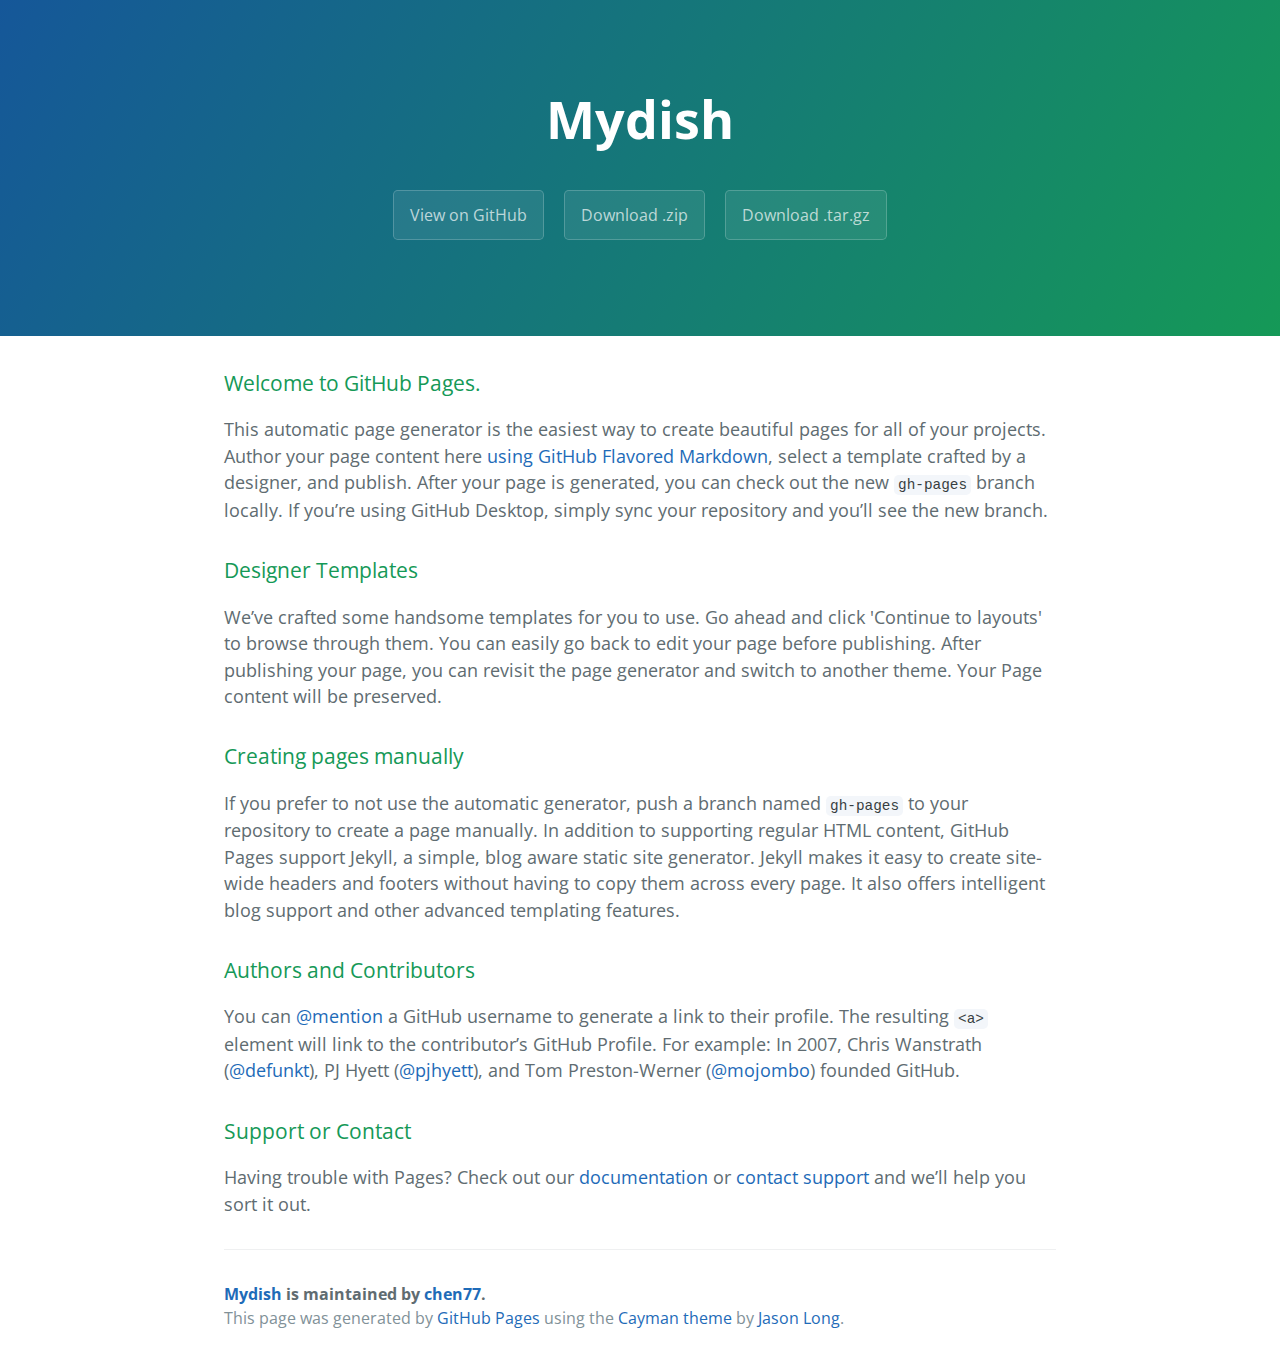
==== index.html @ 1a005779 "Create gh-pages branch via GitHub" ====
<!DOCTYPE html>
<html lang="en-us">
  <head>
    <meta charset="UTF-8">
    <title>Mydish by chen77</title>
    <meta name="viewport" content="width=device-width, initial-scale=1">
    <link rel="stylesheet" type="text/css" href="stylesheets/normalize.css" media="screen">
    <link href='https://fonts.googleapis.com/css?family=Open+Sans:400,700' rel='stylesheet' type='text/css'>
    <link rel="stylesheet" type="text/css" href="stylesheets/stylesheet.css" media="screen">
    <link rel="stylesheet" type="text/css" href="stylesheets/github-light.css" media="screen">
  </head>
  <body>
    <section class="page-header">
      <h1 class="project-name">Mydish</h1>
      <h2 class="project-tagline"></h2>
      <a href="https://github.com/chen77/myDish" class="btn">View on GitHub</a>
      <a href="https://github.com/chen77/myDish/zipball/master" class="btn">Download .zip</a>
      <a href="https://github.com/chen77/myDish/tarball/master" class="btn">Download .tar.gz</a>
    </section>

    <section class="main-content">
      <h3>
<a id="welcome-to-github-pages" class="anchor" href="#welcome-to-github-pages" aria-hidden="true"><span aria-hidden="true" class="octicon octicon-link"></span></a>Welcome to GitHub Pages.</h3>

<p>This automatic page generator is the easiest way to create beautiful pages for all of your projects. Author your page content here <a href="https://guides.github.com/features/mastering-markdown/">using GitHub Flavored Markdown</a>, select a template crafted by a designer, and publish. After your page is generated, you can check out the new <code>gh-pages</code> branch locally. If you’re using GitHub Desktop, simply sync your repository and you’ll see the new branch.</p>

<h3>
<a id="designer-templates" class="anchor" href="#designer-templates" aria-hidden="true"><span aria-hidden="true" class="octicon octicon-link"></span></a>Designer Templates</h3>

<p>We’ve crafted some handsome templates for you to use. Go ahead and click 'Continue to layouts' to browse through them. You can easily go back to edit your page before publishing. After publishing your page, you can revisit the page generator and switch to another theme. Your Page content will be preserved.</p>

<h3>
<a id="creating-pages-manually" class="anchor" href="#creating-pages-manually" aria-hidden="true"><span aria-hidden="true" class="octicon octicon-link"></span></a>Creating pages manually</h3>

<p>If you prefer to not use the automatic generator, push a branch named <code>gh-pages</code> to your repository to create a page manually. In addition to supporting regular HTML content, GitHub Pages support Jekyll, a simple, blog aware static site generator. Jekyll makes it easy to create site-wide headers and footers without having to copy them across every page. It also offers intelligent blog support and other advanced templating features.</p>

<h3>
<a id="authors-and-contributors" class="anchor" href="#authors-and-contributors" aria-hidden="true"><span aria-hidden="true" class="octicon octicon-link"></span></a>Authors and Contributors</h3>

<p>You can <a href="https://help.github.com/articles/basic-writing-and-formatting-syntax/#mentioning-users-and-teams" class="user-mention">@mention</a> a GitHub username to generate a link to their profile. The resulting <code>&lt;a&gt;</code> element will link to the contributor’s GitHub Profile. For example: In 2007, Chris Wanstrath (<a href="https://github.com/defunkt" class="user-mention">@defunkt</a>), PJ Hyett (<a href="https://github.com/pjhyett" class="user-mention">@pjhyett</a>), and Tom Preston-Werner (<a href="https://github.com/mojombo" class="user-mention">@mojombo</a>) founded GitHub.</p>

<h3>
<a id="support-or-contact" class="anchor" href="#support-or-contact" aria-hidden="true"><span aria-hidden="true" class="octicon octicon-link"></span></a>Support or Contact</h3>

<p>Having trouble with Pages? Check out our <a href="https://help.github.com/pages">documentation</a> or <a href="https://github.com/contact">contact support</a> and we’ll help you sort it out.</p>

      <footer class="site-footer">
        <span class="site-footer-owner"><a href="https://github.com/chen77/myDish">Mydish</a> is maintained by <a href="https://github.com/chen77">chen77</a>.</span>

        <span class="site-footer-credits">This page was generated by <a href="https://pages.github.com">GitHub Pages</a> using the <a href="https://github.com/jasonlong/cayman-theme">Cayman theme</a> by <a href="https://twitter.com/jasonlong">Jason Long</a>.</span>
      </footer>

    </section>

  
  </body>
</html>
---- stylesheets/stylesheet.css ----
* {
  box-sizing: border-box; }

body {
  padding: 0;
  margin: 0;
  font-family: "Open Sans", "Helvetica Neue", Helvetica, Arial, sans-serif;
  font-size: 16px;
  line-height: 1.5;
  color: #606c71; }

a {
  color: #1e6bb8;
  text-decoration: none; }
  a:hover {
    text-decoration: underline; }

.btn {
  display: inline-block;
  margin-bottom: 1rem;
  color: rgba(255, 255, 255, 0.7);
  background-color: rgba(255, 255, 255, 0.08);
  border-color: rgba(255, 255, 255, 0.2);
  border-style: solid;
  border-width: 1px;
  border-radius: 0.3rem;
  transition: color 0.2s, background-color 0.2s, border-color 0.2s; }
  .btn + .btn {
    margin-left: 1rem; }

.btn:hover {
  color: rgba(255, 255, 255, 0.8);
  text-decoration: none;
  background-color: rgba(255, 255, 255, 0.2);
  border-color: rgba(255, 255, 255, 0.3); }

@media screen and (min-width: 64em) {
  .btn {
    padding: 0.75rem 1rem; } }

@media screen and (min-width: 42em) and (max-width: 64em) {
  .btn {
    padding: 0.6rem 0.9rem;
    font-size: 0.9rem; } }

@media screen and (max-width: 42em) {
  .btn {
    display: block;
    width: 100%;
    padding: 0.75rem;
    font-size: 0.9rem; }
    .btn + .btn {
      margin-top: 1rem;
      margin-left: 0; } }

.page-header {
  color: #fff;
  text-align: center;
  background-color: #159957;
  background-image: linear-gradient(120deg, #155799, #159957); }

@media screen and (min-width: 64em) {
  .page-header {
    padding: 5rem 6rem; } }

@media screen and (min-width: 42em) and (max-width: 64em) {
  .page-header {
    padding: 3rem 4rem; } }

@media screen and (max-width: 42em) {
  .page-header {
    padding: 2rem 1rem; } }

.project-name {
  margin-top: 0;
  margin-bottom: 0.1rem; }

@media screen and (min-width: 64em) {
  .project-name {
    font-size: 3.25rem; } }

@media screen and (min-width: 42em) and (max-width: 64em) {
  .project-name {
    font-size: 2.25rem; } }

@media screen and (max-width: 42em) {
  .project-name {
    font-size: 1.75rem; } }

.project-tagline {
  margin-bottom: 2rem;
  font-weight: normal;
  opacity: 0.7; }

@media screen and (min-width: 64em) {
  .project-tagline {
    font-size: 1.25rem; } }

@media screen and (min-width: 42em) and (max-width: 64em) {
  .project-tagline {
    font-size: 1.15rem; } }

@media screen and (max-width: 42em) {
  .project-tagline {
    font-size: 1rem; } }

.main-content :first-child {
  margin-top: 0; }
.main-content img {
  max-width: 100%; }
.main-content h1, .main-content h2, .main-content h3, .main-content h4, .main-content h5, .main-content h6 {
  margin-top: 2rem;
  margin-bottom: 1rem;
  font-weight: normal;
  color: #159957; }
.main-content p {
  margin-bottom: 1em; }
.main-content code {
  padding: 2px 4px;
  font-family: Consolas, "Liberation Mono", Menlo, Courier, monospace;
  font-size: 0.9rem;
  color: #383e41;
  background-color: #f3f6fa;
  border-radius: 0.3rem; }
.main-content pre {
  padding: 0.8rem;
  margin-top: 0;
  margin-bottom: 1rem;
  font: 1rem Consolas, "Liberation Mono", Menlo, Courier, monospace;
  color: #567482;
  word-wrap: normal;
  background-color: #f3f6fa;
  border: solid 1px #dce6f0;
  border-radius: 0.3rem; }
  .main-content pre > code {
    padding: 0;
    margin: 0;
    font-size: 0.9rem;
    color: #567482;
    word-break: normal;
    white-space: pre;
    background: transparent;
    border: 0; }
.main-content .highlight {
  margin-bottom: 1rem; }
  .main-content .highlight pre {
    margin-bottom: 0;
    word-break: normal; }
.main-content .highlight pre, .main-content pre {
  padding: 0.8rem;
  overflow: auto;
  font-size: 0.9rem;
  line-height: 1.45;
  border-radius: 0.3rem; }
.main-content pre code, .main-content pre tt {
  display: inline;
  max-width: initial;
  padding: 0;
  margin: 0;
  overflow: initial;
  line-height: inherit;
  word-wrap: normal;
  background-color: transparent;
  border: 0; }
  .main-content pre code:before, .main-content pre code:after, .main-content pre tt:before, .main-content pre tt:after {
    content: normal; }
.main-content ul, .main-content ol {
  margin-top: 0; }
.main-content blockquote {
  padding: 0 1rem;
  margin-left: 0;
  color: #819198;
  border-left: 0.3rem solid #dce6f0; }
  .main-content blockquote > :first-child {
    margin-top: 0; }
  .main-content blockquote > :last-child {
    margin-bottom: 0; }
.main-content table {
  display: block;
  width: 100%;
  overflow: auto;
  word-break: normal;
  word-break: keep-all; }
  .main-content table th {
    font-weight: bold; }
  .main-content table th, .main-content table td {
    padding: 0.5rem 1rem;
    border: 1px solid #e9ebec; }
.main-content dl {
  padding: 0; }
  .main-content dl dt {
    padding: 0;
    margin-top: 1rem;
    font-size: 1rem;
    font-weight: bold; }
  .main-content dl dd {
    padding: 0;
    margin-bottom: 1rem; }
.main-content hr {
  height: 2px;
  padding: 0;
  margin: 1rem 0;
  background-color: #eff0f1;
  border: 0; }

@media screen and (min-width: 64em) {
  .main-content {
    max-width: 64rem;
    padding: 2rem 6rem;
    margin: 0 auto;
    font-size: 1.1rem; } }

@media screen and (min-width: 42em) and (max-width: 64em) {
  .main-content {
    padding: 2rem 4rem;
    font-size: 1.1rem; } }

@media screen and (max-width: 42em) {
  .main-content {
    padding: 2rem 1rem;
    font-size: 1rem; } }

.site-footer {
  padding-top: 2rem;
  margin-top: 2rem;
  border-top: solid 1px #eff0f1; }

.site-footer-owner {
  display: block;
  font-weight: bold; }

.site-footer-credits {
  color: #819198; }

@media screen and (min-width: 64em) {
  .site-footer {
    font-size: 1rem; } }

@media screen and (min-width: 42em) and (max-width: 64em) {
  .site-footer {
    font-size: 1rem; } }

@media screen and (max-width: 42em) {
  .site-footer {
    font-size: 0.9rem; } }
---- stylesheets/github-light.css ----
/*
The MIT License (MIT)

Copyright (c) 2016 GitHub, Inc.

Permission is hereby granted, free of charge, to any person obtaining a copy
of this software and associated documentation files (the "Software"), to deal
in the Software without restriction, including without limitation the rights
to use, copy, modify, merge, publish, distribute, sublicense, and/or sell
copies of the Software, and to permit persons to whom the Software is
furnished to do so, subject to the following conditions:

The above copyright notice and this permission notice shall be included in all
copies or substantial portions of the Software.

THE SOFTWARE IS PROVIDED "AS IS", WITHOUT WARRANTY OF ANY KIND, EXPRESS OR
IMPLIED, INCLUDING BUT NOT LIMITED TO THE WARRANTIES OF MERCHANTABILITY,
FITNESS FOR A PARTICULAR PURPOSE AND NONINFRINGEMENT. IN NO EVENT SHALL THE
AUTHORS OR COPYRIGHT HOLDERS BE LIABLE FOR ANY CLAIM, DAMAGES OR OTHER
LIABILITY, WHETHER IN AN ACTION OF CONTRACT, TORT OR OTHERWISE, ARISING FROM,
OUT OF OR IN CONNECTION WITH THE SOFTWARE OR THE USE OR OTHER DEALINGS IN THE
SOFTWARE.

*/

.pl-c /* comment */ {
  color: #969896;
}

.pl-c1 /* constant, variable.other.constant, support, meta.property-name, support.constant, support.variable, meta.module-reference, markup.raw, meta.diff.header */,
.pl-s .pl-v /* string variable */ {
  color: #0086b3;
}

.pl-e /* entity */,
.pl-en /* entity.name */ {
  color: #795da3;
}

.pl-smi /* variable.parameter.function, storage.modifier.package, storage.modifier.import, storage.type.java, variable.other */,
.pl-s .pl-s1 /* string source */ {
  color: #333;
}

.pl-ent /* entity.name.tag */ {
  color: #63a35c;
}

.pl-k /* keyword, storage, storage.type */ {
  color: #a71d5d;
}

.pl-s /* string */,
.pl-pds /* punctuation.definition.string, string.regexp.character-class */,
.pl-s .pl-pse .pl-s1 /* string punctuation.section.embedded source */,
.pl-sr /* string.regexp */,
.pl-sr .pl-cce /* string.regexp constant.character.escape */,
.pl-sr .pl-sre /* string.regexp source.ruby.embedded */,
.pl-sr .pl-sra /* string.regexp string.regexp.arbitrary-repitition */ {
  color: #183691;
}

.pl-v /* variable */ {
  color: #ed6a43;
}

.pl-id /* invalid.deprecated */ {
  color: #b52a1d;
}

.pl-ii /* invalid.illegal */ {
  color: #f8f8f8;
  background-color: #b52a1d;
}

.pl-sr .pl-cce /* string.regexp constant.character.escape */ {
  font-weight: bold;
  color: #63a35c;
}

.pl-ml /* markup.list */ {
  color: #693a17;
}

.pl-mh /* markup.heading */,
.pl-mh .pl-en /* markup.heading entity.name */,
.pl-ms /* meta.separator */ {
  font-weight: bold;
  color: #1d3e81;
}

.pl-mq /* markup.quote */ {
  color: #008080;
}

.pl-mi /* markup.italic */ {
  font-style: italic;
  color: #333;
}

.pl-mb /* markup.bold */ {
  font-weight: bold;
  color: #333;
}

.pl-md /* markup.deleted, meta.diff.header.from-file */ {
  color: #bd2c00;
  background-color: #ffecec;
}

.pl-mi1 /* markup.inserted, meta.diff.header.to-file */ {
  color: #55a532;
  background-color: #eaffea;
}

.pl-mdr /* meta.diff.range */ {
  font-weight: bold;
  color: #795da3;
}

.pl-mo /* meta.output */ {
  color: #1d3e81;
}
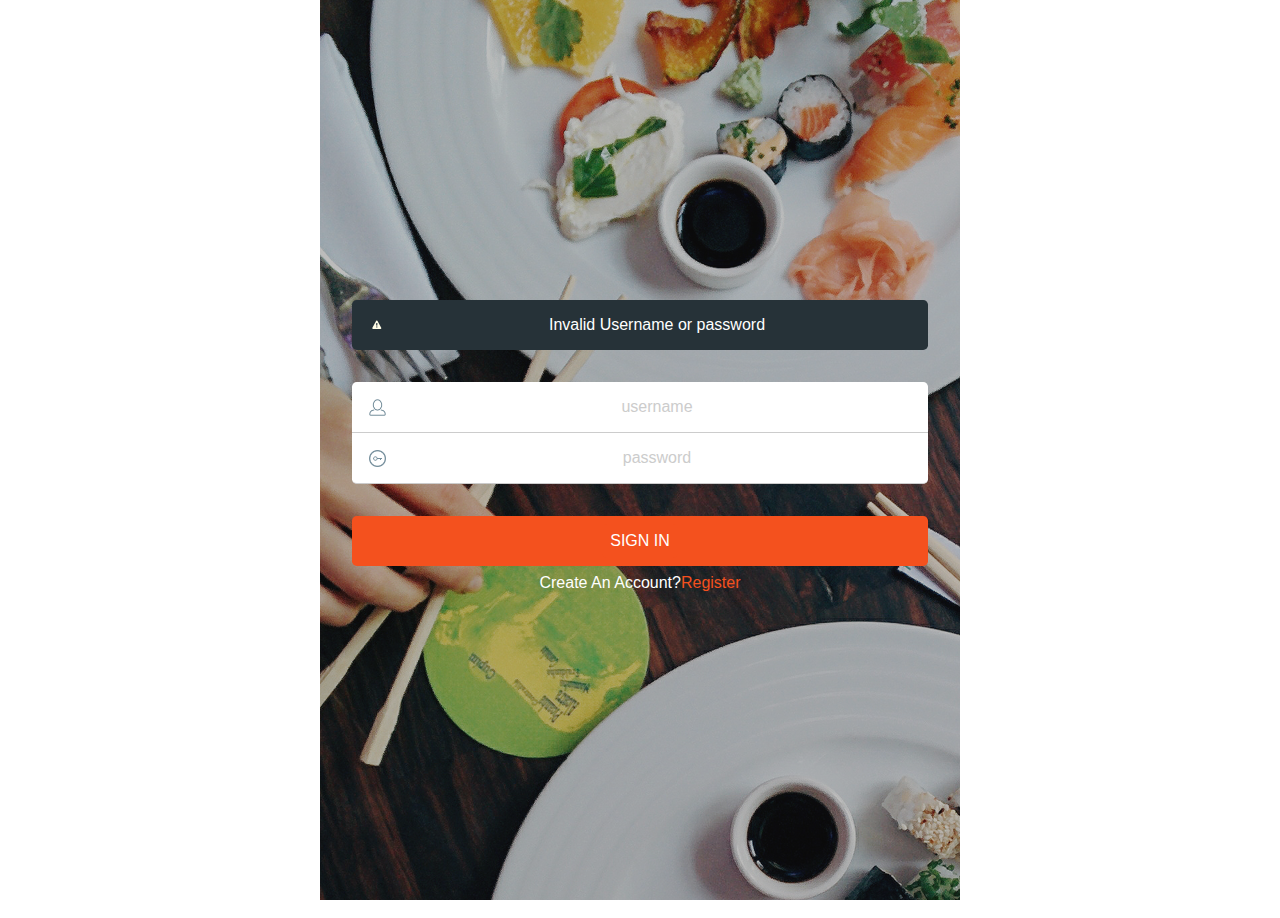
==== commit edbbac35: "add files" ====
--- a/index.html
+++ b/index.html
@@ -1,57 +1,25 @@
 <!DOCTYPE html>
-<html lang="en-us">
-  <head>
-    <meta charset="UTF-8">
-    <title>Mydish by chen77</title>
-    <meta name="viewport" content="width=device-width, initial-scale=1">
-    <link rel="stylesheet" type="text/css" href="stylesheets/normalize.css" media="screen">
-    <link href='https://fonts.googleapis.com/css?family=Open+Sans:400,700' rel='stylesheet' type='text/css'>
-    <link rel="stylesheet" type="text/css" href="stylesheets/stylesheet.css" media="screen">
-    <link rel="stylesheet" type="text/css" href="stylesheets/github-light.css" media="screen">
-  </head>
-  <body>
-    <section class="page-header">
-      <h1 class="project-name">Mydish</h1>
-      <h2 class="project-tagline"></h2>
-      <a href="https://github.com/chen77/myDish" class="btn">View on GitHub</a>
-      <a href="https://github.com/chen77/myDish/zipball/master" class="btn">Download .zip</a>
-      <a href="https://github.com/chen77/myDish/tarball/master" class="btn">Download .tar.gz</a>
-    </section>
-
-    <section class="main-content">
-      <h3>
-<a id="welcome-to-github-pages" class="anchor" href="#welcome-to-github-pages" aria-hidden="true"><span aria-hidden="true" class="octicon octicon-link"></span></a>Welcome to GitHub Pages.</h3>
-
-<p>This automatic page generator is the easiest way to create beautiful pages for all of your projects. Author your page content here <a href="https://guides.github.com/features/mastering-markdown/">using GitHub Flavored Markdown</a>, select a template crafted by a designer, and publish. After your page is generated, you can check out the new <code>gh-pages</code> branch locally. If you’re using GitHub Desktop, simply sync your repository and you’ll see the new branch.</p>
-
-<h3>
-<a id="designer-templates" class="anchor" href="#designer-templates" aria-hidden="true"><span aria-hidden="true" class="octicon octicon-link"></span></a>Designer Templates</h3>
-
-<p>We’ve crafted some handsome templates for you to use. Go ahead and click 'Continue to layouts' to browse through them. You can easily go back to edit your page before publishing. After publishing your page, you can revisit the page generator and switch to another theme. Your Page content will be preserved.</p>
-
-<h3>
-<a id="creating-pages-manually" class="anchor" href="#creating-pages-manually" aria-hidden="true"><span aria-hidden="true" class="octicon octicon-link"></span></a>Creating pages manually</h3>
-
-<p>If you prefer to not use the automatic generator, push a branch named <code>gh-pages</code> to your repository to create a page manually. In addition to supporting regular HTML content, GitHub Pages support Jekyll, a simple, blog aware static site generator. Jekyll makes it easy to create site-wide headers and footers without having to copy them across every page. It also offers intelligent blog support and other advanced templating features.</p>
-
-<h3>
-<a id="authors-and-contributors" class="anchor" href="#authors-and-contributors" aria-hidden="true"><span aria-hidden="true" class="octicon octicon-link"></span></a>Authors and Contributors</h3>
-
-<p>You can <a href="https://help.github.com/articles/basic-writing-and-formatting-syntax/#mentioning-users-and-teams" class="user-mention">@mention</a> a GitHub username to generate a link to their profile. The resulting <code>&lt;a&gt;</code> element will link to the contributor’s GitHub Profile. For example: In 2007, Chris Wanstrath (<a href="https://github.com/defunkt" class="user-mention">@defunkt</a>), PJ Hyett (<a href="https://github.com/pjhyett" class="user-mention">@pjhyett</a>), and Tom Preston-Werner (<a href="https://github.com/mojombo" class="user-mention">@mojombo</a>) founded GitHub.</p>
-
-<h3>
-<a id="support-or-contact" class="anchor" href="#support-or-contact" aria-hidden="true"><span aria-hidden="true" class="octicon octicon-link"></span></a>Support or Contact</h3>
-
-<p>Having trouble with Pages? Check out our <a href="https://help.github.com/pages">documentation</a> or <a href="https://github.com/contact">contact support</a> and we’ll help you sort it out.</p>
-
-      <footer class="site-footer">
-        <span class="site-footer-owner"><a href="https://github.com/chen77/myDish">Mydish</a> is maintained by <a href="https://github.com/chen77">chen77</a>.</span>
-
-        <span class="site-footer-credits">This page was generated by <a href="https://pages.github.com">GitHub Pages</a> using the <a href="https://github.com/jasonlong/cayman-theme">Cayman theme</a> by <a href="https://twitter.com/jasonlong">Jason Long</a>.</span>
-      </footer>
-
-    </section>
-
-  
-  </body>
-</html>
+<html lang="en">
+<head>
+	<meta charset="UTF-8">
+	<meta  name="viewport" content="width=device-width,initial-scale=1.0,maximum-scale=1.0,user-scalable=no">
+	<title>log</title>
+	<link rel="stylesheet" type="text/css" href="css/normalize.css"/>
+	<link rel="stylesheet" type="text/css" href="css/style.css"/>
+</head>
+<body>
+	<div class="wrapper wrapper-log">
+		<div class="log-in">
+			<p class="warm i-item"><i class="icon"></i><span class="item-r">Invalid Username or password</span></p>
+			<div class="i-item i-item2"><i class="icon icon-2"></i><input type="text" class="item-r" placeholder="username"></div>
+			<div class="i-item i-item2"><i class="icon icon-3"></i><input type="text" class="item-r" placeholder="password"></div>
+			<p class="sign i-item"><a href="Menu-Grid.html"><input type="button" value="SIGN IN" class="sign i-item"></a></p>
+			<p class="warm2 i-item">Create An Account?<a href="javascript:;">Register</a> </p>
+		</div>
+	</div>
+	<div class="log-bottom">
+			<a href="javasctip:;" class="left">f CONNECT</a>
+			<a href="javasctip:;" class="right">SKIP></a>
+	</div>
+</body>
+</html>--- a/css/style.css
+++ b/css/style.css
@@ -0,0 +1,825 @@
+/*通用样式*/
+body{
+  font-family:Helvetica;
+}
+h2,h3,h4,h5,h6{
+  font-weight: normal;
+  font-size: 100%;
+  margin: 0;
+  padding: 0;
+}
+*{
+    box-sizing: border-box;
+}
+/*改变placeholder颜色值*/
+::-webkit-input-placeholder { /* WebKit browsers */
+    color:    #ccc;
+  }
+:-moz-placeholder { /* Mozilla Firefox 4 to 18 */
+   color:    #ccc;
+   opacity:  1;
+  }
+::-moz-placeholder { /* Mozilla Firefox 19+ */
+   color:    #ccc;
+   opacity:  1;
+  }
+:-ms-input-placeholder { /* Internet Explorer 10+ */
+   color:    #ccc;
+  }
+/*去掉a、input和button点击时的蓝色外边框和灰色半透明背景*/
+li,a,button,input,optgroup,select,textarea {
+    -webkit-tap-highlight-color:rgba(0,0,0,0); 
+}
+/*禁止长按链接与图片弹出菜单*/
+a, img {
+    -webkit-touch-callout: none; 
+}
+/*消除输入框默认有内部阴影*/
+input,textarea {
+    -webkit-appearance: none; /* 方法2 */
+}
+/* clearfix */
+.clearfix{
+  *zoom:1;
+}
+.clearfix:after{
+  visibility:hidden;
+  content:"";
+  display:block;
+  clear:both;
+  height:0;
+}
+.strong{
+  font-weight: bold;
+}
+.left{
+  float: left;
+}
+.right{
+  float: right;
+}
+ul,li{
+  margin: 0;
+  padding: 0;
+}
+ul li{
+  list-style: none;
+}
+a{
+  text-decoration: none;
+}
+.m10{
+  margin: 1em;
+}
+.mt2{
+  margin-top: 2em;
+}
+.mb1{
+  margin-bottom: 1em;
+}
+/*通用样式end*/
+
+.wrapper{
+  max-width: 640px;
+  margin:0 auto;
+  overflow:hidden;
+}
+.wrapper-log{
+  height: 100vh;
+  background:url(../images/log-bg.png) no-repeat center;
+  background-size: cover;
+  display: -webkit-flex;
+  display: -ms-flexbox;
+  display: flex;
+  -webkit-align-items:center;
+      -ms-flex-align:center;
+          align-items:center;
+  -webkit-justify-content:center;
+      -ms-flex-pack:center;
+          justify-content:center;
+}
+.log-bottom{
+  position: relative;
+  bottom: 7em;
+  background: red;
+  margin:0 2em;
+}
+.log-bottom a{
+  color: #fff;
+  font-weight: bold;
+  text-decoration: none;
+}
+.wrapper-log .log-in{
+  -webkit-flex:1;
+      -ms-flex:1;
+          flex:1;
+  margin: 0 2em;
+}
+.wrapper-log .i-item{
+  background: #263238;
+  display: -webkit-flex;
+  display: -ms-flexbox;
+  display: flex;
+  -webkit-justify-content:center;
+      -ms-flex-pack:center;
+          justify-content:center;
+  -webkit-align-items:center;
+      -ms-flex-align:center;
+          align-items:center;
+  padding: .5em;
+}
+.wrapper-log .warm{
+  margin-bottom: 2em;
+  border-radius: .3em;
+  color: #fff
+}
+.wrapper-log .warm2{
+  background: transparent;
+  color: #fff;
+}
+.wrapper-log .warm2 a{
+  color: #f4511e;
+}
+.wrapper-log .sign{
+  background: #f4511e;
+  border-radius: .3em;
+  color: #fff;
+  border:none;
+}
+.wrapper-log .i-item2{
+  background: #fff;
+}
+.i-item .icon{
+  display: inline-block;
+  width: 34px;
+  height: 34px;
+  background:url(../images/i-warm.png) no-repeat center;
+  background-size: 10px 10px;
+}
+.i-item .icon-2{
+  width: 34px;
+  height: 34px;
+  background:url(../images/i-user.png) no-repeat center;
+  background-size: 17px 17px;
+}
+.i-item .icon-3{
+  width: 34px;
+  height: 34px;
+  background:url(../images/i-password.png) no-repeat center;
+  background-size: 17px 17px;
+}
+.i-item .item-r{
+  -webkit-flex:1;
+      -ms-flex:1;
+          flex:1;
+  text-align: center;
+  border: none;
+}
+.log-in .i-item:nth-child(2){
+  border-bottom: 1px solid #ccc;
+  border-top-left-radius: .3em;
+  border-top-right-radius: .3em;
+}
+.log-in .i-item:nth-child(3){
+  border-bottom: 1px solid #ccc;
+  border-bottom-left-radius: .3em;
+  border-bottom-right-radius: .3em;
+  margin-bottom: 2em;
+}
+
+/*主页面开始*/
+header{
+  height: 40px;
+  line-height: 40px;
+  background: #f4511e;
+  color: #fff;
+  display: -webkit-flex;
+  display: -ms-flexbox;
+  display: flex;
+  -webkit-justify-content:center;
+      -ms-flex-pack:center;
+          justify-content:center;
+  position: fixed;
+  top: auto;
+  left: 0;
+  width: 100%;
+  z-index: 3;
+}
+header .side-btn{
+  display: inline-block;
+  width: 20px;
+  height:40px;
+  background: url(../images/i-menu.png) no-repeat center;
+  background-size: 20px 15px;
+  margin-left: 1em;
+}
+header .icon-back{
+  width: 8px;
+  background: url(../images/i-return.png) no-repeat left center;
+  background-size:8px 14px;
+}
+header .header-title{
+  -webkit-flex:1;
+      -ms-flex:1;
+          flex:1;
+  text-align: center;
+  font-weight: bold;
+}
+header .my-order{
+  margin-right: 1em;
+  font-weight: bold;
+}
+header .my-order:before{
+  content: "";
+  display: inline-block;
+  width: 20px;
+  height: 40px;
+  background: url(../images/i-hot.png) no-repeat center;
+  background-size: 20px 15px;
+  float: left;
+  margin-right: .3em;
+}
+header .my-share:before{
+  content: "";
+  display: inline-block;
+  width: 14px;
+  height: 40px;
+  background: url(../images/share.png) no-repeat center;
+  background-size: 14px 14px;
+  float: left;
+  margin-right: 2em;
+}
+.main{
+  margin-top: 90px;
+}
+.main2{
+  margin-top: 40px;
+}
+.tab-food .list-name{
+  position: fixed;
+  top: 40px;
+  left: 0;
+  background: #fff;
+  width: 100%;
+  height: 50px;
+  line-height: 50px;
+  border-bottom: 1px solid #ccc;
+  padding: 0 1em;
+  overflow-x:scroll;
+}
+.tab-food .list-name ul{
+    height: 47px;
+    line-height: 47px;
+
+}
+.tab-food .list-name ul li{
+  float: left;
+  margin-right:30px;
+}
+.tab-food .list-name ul li:last-child{
+  margin-right: 0;
+}
+.tab-food .list-name ul li a{
+  color: #434a54;
+  display: inline-block;
+  height: 47px;
+  line-height: 47px;
+}
+.tab-food .list-name ul li.act{
+  border-bottom: 3px solid #ffee58;
+}
+.tab-food .list-main{
+  padding: 1em;
+}
+.tab-food .list-main .main-con{
+  display: none;
+}
+.tab-food .list-main .main-con:first-child{
+  display: block;
+}
+.tab-food .list-main .main-con h2{
+  text-align: center;
+  color: #263238;
+  font-weight: bold;
+  margin-bottom: 1em;
+}
+.tab-food .list-main .main-con .icon-h:before{
+  content: "";
+  display: inline-block;
+  width: 20px;
+  height: 15px;
+  background: url(../images/i-hot2.png) no-repeat center;
+  background-size: 20px 15px;
+}
+.list-main .pro{
+  display: block;
+  width: 48%;
+  float: left;
+  margin-right: 4%;
+  color: #263238;
+  margin-bottom: 1em;
+}
+.list-main .pro:nth-child(2n+1){
+  margin-right: 0;
+}
+.list-main .pro img{
+  width: 100%;
+}
+.list-main .pro .pro-name{
+  margin: .5em 0;
+}
+.list-main .pro .pro-name .name{
+  display: inline-block;
+  width:60%; 
+  white-space:nowrap;
+  overflow:hidden;
+  text-overflow:ellipsis;
+  font-weight: bold;
+}
+.list-main .pro .pro-name .cash{
+  float: right; 
+}
+.list-main .pro .pro-name .cash:before{
+  content: "$";
+}
+.pro .btn{
+  display: inline-block;
+  display: block;
+  background: #f4511e;
+  border-radius: 20px;
+  padding:.6em 0;
+  color: #fff;
+  text-align: center;
+  font-weight: bold;
+}
+.pro .icon-order:before{
+  content: "";
+  display: inline-block;
+  width: 20px;
+  height: 15px;
+  background: url(../images/i-hot.png) no-repeat center;
+  background-size: 20px 15px;
+  position: relative;
+  top: .1em;
+  margin-right: .1em;
+}
+.pro-list .name-wrapper .list-name{
+  line-height: 50px;
+  border-bottom: 1px solid #ccc;
+  font-weight: bold;
+  padding: 0 1em;
+}
+.pro-list li .list-name:before{
+  content:">";
+  margin-right: .5em;
+}
+.pro-list li .ss:before{
+  content:"V";  
+}
+.pro-list li .num{
+  float: right;
+  background: #f4511e;
+  color: #fff;
+  display: inline-block;
+  width: 20px;
+  height: 20px;
+  border-radius: 50%;
+  text-align: center;
+  line-height: 20px;
+  position: relative;
+  top: 15px;
+}
+.list-main {
+  /*display: none;*/
+}
+.list-main li{
+  display: -webkit-flex;
+  display: -ms-flexbox;
+  display: flex;
+  -webkit-align-items:center;
+      -ms-flex-align:center;
+          align-items:center;
+  padding:1em;
+  border-bottom: 1px solid #ccc;
+}
+.list-main li .img-view{
+  width: 90px;
+  height: 60px;
+  border-radius: .5em;
+  margin-right: 1em;
+}
+.list-main li .img-view img{
+  /*max-width: 100%;*/
+  width: 90px;
+  height: 60px;
+  border-radius: .5em;
+
+}
+.list-main li h4{
+  color: #263238;
+  font-weight: bold;
+  line-height: normal;
+  margin: 0 ;
+  /*padding: .5em 0;*/
+}
+.list-main li .intro{
+  -webkit-flex:1;
+      -ms-flex:1;
+          flex:1;
+  color: #78909c;
+}
+.list-main li .price{
+  background: #7cb342;
+  display: block;
+  color: #fff;
+  width:33px;
+  height: 33px;
+  border-radius: 50%;
+  text-align: center;
+  line-height: 33px;
+}
+.list-main li .price:before{
+  content:"$";
+}
+.swipe li{
+  padding:1em;
+  border-bottom: 1px solid #f5f5f5;
+}
+.swipe li>a{
+  display: block;
+  color: #263238;
+  display: -webkit-flex;
+  display: -ms-flexbox;
+  display: flex;
+ -webkit-align-items:center;
+     -ms-flex-align:center;
+         align-items:center;
+}
+.swipe  .img-view{
+  width: 61px;
+  margin-right: 1em;
+}
+.swipe  .img-view img{
+  width: 100%;
+}
+.swipe  .intro{
+  -webkit-flex:1;
+      -ms-flex:1;
+          flex:1;
+}
+.swipe li h3{
+  font-weight: bold;
+  font-size: 1.5em;
+}
+.swip li .intro p{
+  color: #263238;
+}
+.deals{
+  background: #fafafa;
+  min-height: 99vh;
+}
+.deals>a.deal-group{
+  display: block;
+  margin: 1em;
+  background: #fff;
+  color: #546e7a;
+}
+.deal-group .img-view{
+  position: relative;
+}
+.deal-group .img-view .sale{
+  position: absolute;
+  bottom: -20px;
+  right: 20px;
+  display: block;
+  width: 40px;
+  height: 40px;
+  line-height: 40px;
+  text-align: center;
+  color: #fff;
+  border-radius: 50%;
+  background: #7cb342;
+}
+.deal-group .img-view img{
+  width: 100%;
+}
+.deal-group .deal-intro{
+  padding: 1em;
+}
+.deal-group .deal-intro h3{
+  font-weight: bold;
+  margin-bottom: .5em;
+  color: #263238;
+}
+.deal-group .deal-intro p{
+  line-height: 1.5em;
+  font-size: .8em;
+}
+.deal-group .deal-intro address{
+  font-size: .8em;
+}
+.deal-group .deal-intro address:before{
+  content: "";
+  display: inline-block;
+  width: 13px;
+  height: 19px;
+  background: url(../images/i-address.png) no-repeat center;
+  background-size: 13px 19px;
+  position: relative;
+  top: .3em;
+}
+
+.cart{
+  margin: 1em;
+  border: 1px solid #f5f5f5;
+}
+.cart li{
+  display: -webkit-flex;
+  display: -ms-flexbox;
+  display: flex;
+  padding: 1em;
+  -webkit-justify-content:space-between;
+      -ms-flex-pack:justify;
+          justify-content:space-between;
+  border-bottom: 1px solid #f5f5f5;
+}
+.cart li:last-child{
+  border-bottom: none;
+}
+.cart li h3{
+  font-weight: bold;
+  color: #263238;
+  margin-bottom: .5em;
+}
+.cart li .cart-name span{
+  color: #90a4ae
+}
+.cart li .price:before{
+  content: "$";
+}
+.cart-num .redu{
+  border: 1px solid #263238;
+  font-weight: bold;
+  border-radius: 50%;
+  display: inline-block;
+  width: 30px;
+  height: 30px;
+  text-align: center;
+  line-height: 26px;
+}
+.cart .delete{
+  display: inline-block;
+  width: 20px;
+  height: 24px;
+  background: url(../images/i-delete.png) no-repeat center;
+  background-size: 20px 24px;
+}
+.cart .delete span{
+  display: none;
+}
+.check{
+  text-align: center;
+}
+.check a{
+  display: inline-block;
+  background: #f4511f;
+  color:#fff;
+  padding:.7em 1.5em;
+  border-radius:1.5em;
+  margin-bottom: 1em;
+}
+.check2 a{
+  background: #7cb342;
+}
+.cart .fon-c{
+  color: #90a4ae;
+}
+.cart2 li{
+  -webkit-justify-content:center;
+      -ms-flex-pack:center;
+          justify-content:center;
+  border-bottom: none;
+}
+.cart2 .i-code:before{
+  content: "";
+  display: inline-block;
+  width: 20px;
+  height: 15px;
+  background: url(../images/i-code.png) no-repeat center;
+  background-size:  20px 15px;
+  position: relative;
+  top: 2px;
+  margin-right: .5em;
+}
+.cart2 li:nth-child(2){
+  padding: 0;
+}
+.cart2 .code{
+  display: inline-block;
+  width: 90%;
+  background: #f5f5f5;
+  text-align: center;
+  padding: 1em 0;
+  position: relative;
+}
+.cart2 .code .icon{
+  display: inline-block;
+  width: 10px;
+  height: 9px;
+  background: url(../images/i-rect.png) no-repeat center;
+  background-size: 10px 9px;
+  position: absolute;
+  right: 1em;
+  top: 42%;
+}
+.summary{
+  margin: 0 1em;
+  display: -webkit-flex;
+  display: -ms-flexbox;
+  display: flex;
+  -webkit-justify-content:space-between;
+      -ms-flex-pack:justify;
+          justify-content:space-between;
+  margin-bottom: 1em;
+}
+.summary .summary-price{
+  text-align: right;
+}
+.summary .summary-price s{
+  color: #78909c;
+}
+.summary .summary-price s:before{
+  content: "$";
+}
+.summary .summary-price span{
+  color: #263238;
+  font-size: 2em;
+  margin-left: .5em;
+}
+.summary .summary-price span:before{
+  content: "$";
+}
+.summary .summary-price  p{
+  margin-top: .5em;
+  font-size: .9em;
+  color: #78909c;
+}
+
+.wrapper-resto{
+  background: url(../images/find-resto.jpg) no-repeat center;
+  background-size: cover;
+  display: -webkit-flex;
+  display: -ms-flexbox;
+  display: flex;
+}
+.resto{
+  -webkit-flex:1;
+      -ms-flex:1;
+          flex:1;
+  margin: 0 2em;
+}
+.resto .resto-search{
+  background: #fff;
+  width: 100%;
+  padding: 2em;
+  margin-bottom: 3em;
+  position: relative;
+}
+.resto .resto-search:after{
+  content: '';
+  width: 0;
+  height: 0;
+  position: absolute;
+  bottom: -20px;
+  left: 46%;
+  border-top: 20px solid #fff;
+  border-left: 20px solid transparent;
+  border-right:20px solid transparent;
+}
+.resto .resto-search li{
+  margin-bottom: 1em;
+  color: #546e7a;
+}
+.resto .resto-search .search-in{
+  width: 100%;
+  height: 3em;
+  background: #f5f5f5;
+  text-align: center;
+  border: 0;
+}
+.resto .sub{
+  -webkit-appearance: none;
+  background: #f1522c;
+  color: #fff;
+  margin: auto;
+  display: block;
+  border: 0;
+  padding: 1em 2em;
+  border-radius: 4em;
+}
+.resto .resto-search .a-left:before{
+  content: '';
+  display: inline-block;
+  width: 12px;
+  height: 17px;
+  background: url(../images/resto-1.png) no-repeat center;
+  background-size: 12px 17px;
+  margin-right: .2em;
+  position: relative;
+  top: .2em;
+}
+.resto .resto-search .b-right:before{
+  content: '';
+  display: inline-block;
+  width: 18px;
+  height: 12px;
+  background: url(../images/resto-2.png) no-repeat center;
+  background-size: 18px 12px;
+  margin-right: .2em;
+}
+
+.img-roll .img{
+  width: 100%;
+  height: 134px;
+  background: red;
+}
+.img-roll img{
+  width: 100%;
+  height: 100%;
+}
+.pro-detail{
+  margin:2em  1em;
+  border-bottom: 1px solid #e5e5e5;
+  padding-bottom: 2em;
+}
+.pro-detail li{
+display: -webkit-flex;
+display:-moz-flex;
+display:-ms-flex;
+display:-o-flex;
+display:-ms-flexbox;
+display:flex;
+-webkit-justify-content: space-around;
+    -ms-flex-pack: justify;
+        justify-content: space-around;
+}
+.pro-detail li>span{
+  -webkit-flex: 1;
+  -moz-flex: 1;
+  -ms-flex: 1;
+  -o-flex: 1;
+  flex: 1;
+  text-align: center;
+}
+.pro-detail li>span:nth-child(3){
+  text-align: right;
+}
+.pro-detail li>span:nth-child(1){
+  text-align: left;
+}
+.pro-detail li:first-child span{
+  font-size: .8em;
+}
+.pro-detail li:nth-child(2) span{
+  font-weight: bold;
+}
+.pro-intro{
+  margin: 1em;
+  border-bottom: 1px solid #e5e5e5;
+  padding-bottom: 2em;
+}
+
+.side{
+  width:50%;
+  height: 100vh;
+  background: #333;
+  position: fixed;
+  top: 0;
+  transform:translateX(-300px);
+  transition:all .5s ease;
+  z-index: 20;
+}
+.side.act{
+  transform:translateX(0);
+  transition:all .5s ease;
+}
+
+.side ul li{
+  margin: 1em;
+  border-bottom:1px solid #fff;
+  padding-bottom: 1em;
+}
+.side ul li a{
+  color: #fff;
+  display: block;
+}
+.side ul li span{
+  color: #fff;
+}
+.side .btn-fold{
+  color: #fff;
+  border: 1px solid #fff;
+  text-align: center;
+  margin: 2em 1em;
+  padding: .5em 0;
+}